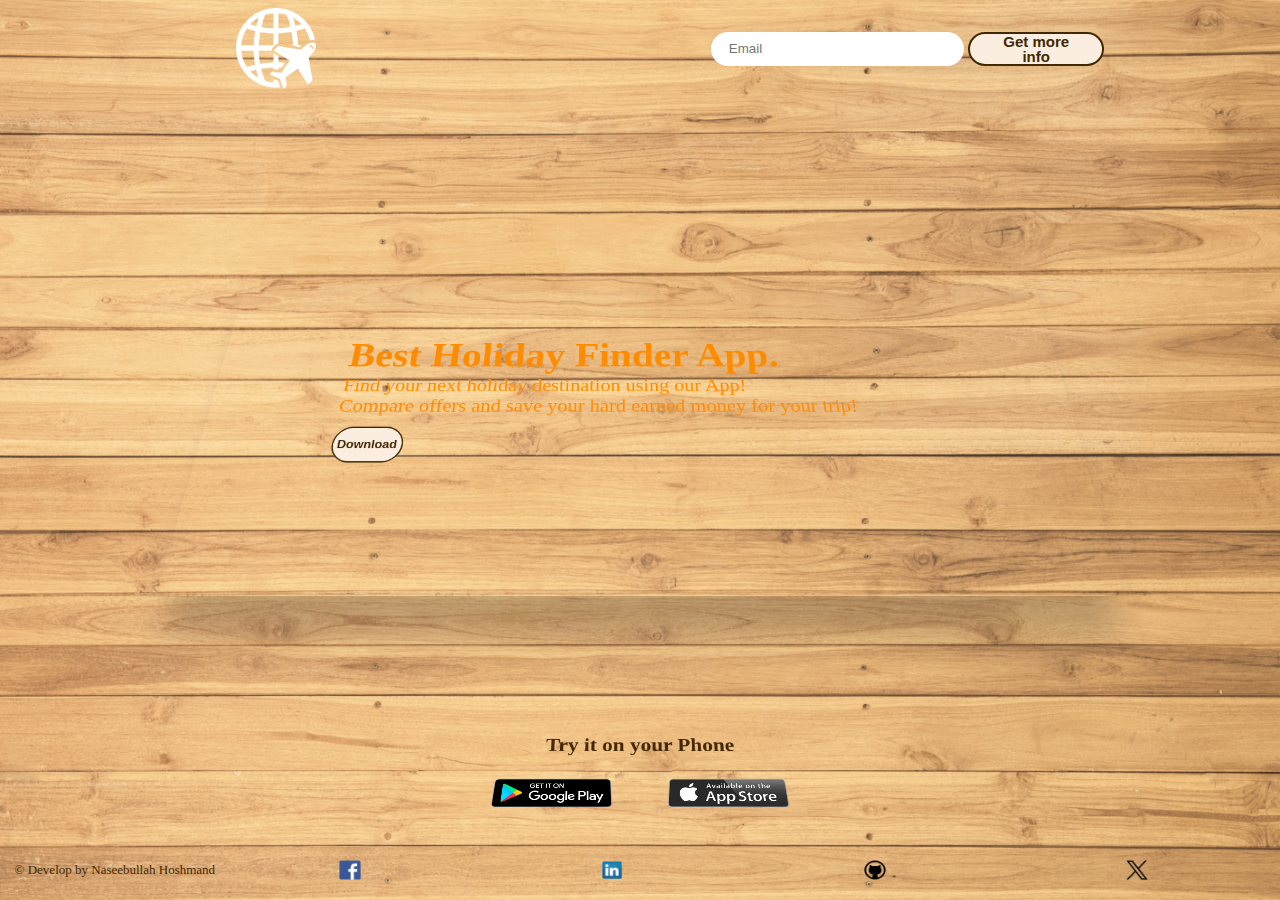
==== index.html @ 2e3c3b9f "Project is completed" ====
<!DOCTYPE html>
<html lang="en">
  <head>
    <meta charset="UTF-8" />
    <meta name="viewport" content="width=device-width, initial-scale=1.0" />
    <link rel="stylesheet" href="style.css" />
    <link rel="shortcut icon" href="./icons/favicon.png" type="image/x-icon" />
    <title>App Landing Page</title>
  </head>
  <body>
    <nav>
      <div class="logo">
        <img src="./images/plane.png" alt="logo" />
      </div>
      <form class="form" action="http://127.0.0.1:5500/">
        <input type="email" placeholder="Email" />
        <button type="submit" type="button">Get more info</button>
      </form>
    </nav>
    <section>
      <article>
        <h1>Best Holiday Finder App.</h1>
        <p>
          Find your next holiday destination using our App!<br />Compare offers
          and save your hard earned money for your trip!
        </p>
        <button type="button">Download</button>
      </article>
    </section>
    <section class="mobile">
      <h1>Try it on your Phone</h1>
      <div class="os">
        <div class="android">
          <a href="http://127.0.0.1:5500/">
            <img src="./images/googlePlayStore.png" alt="Play_Store" />
          </a>
        </div>
        <div class="ios">
          <a href="http://127.0.0.1:5500/">
            <img src="./images/appStore.png" alt="App_Store" />
          </a>
        </div>
      </div>
    </section>
    <footer>
      <div class="copyright">
        <p>&copy; Develop by Naseebullah Hoshmand</p>
      </div>
      <div class="icon">
        <a href="http://127.0.0.1:5500/"
          ><img src="./icons/facebook.png" alt="" />
        </a>
      </div>
      <div class="icon">
        <a href="http://127.0.0.1:5500/"
          ><img src="./icons/linkedIn.png" alt="" />
        </a>
      </div>
      <div class="icon">
        <a href="http://127.0.0.1:5500/"
          ><img src="./icons/github.png" alt="" />
        </a>
      </div>
      <div class="icon">
        <a href="http://127.0.0.1:5500/">
          <img src="./icons/logo-black.png" alt="" />
        </a>
      </div>
    </footer>
  </body>
</html>
---- style.css ----
body {
  background-image: url("./images/Background.jpg");
  background-position: center;
  background-size: cover;
  display: flex;
  flex-wrap: wrap;
  justify-content: space-evenly;
  flex-direction: column;
  font-family: "Times New Roman", Times, serif;
}

nav {
  display: flex;
  flex-wrap: wrap;
  justify-content: space-around;
  align-items: center;
  flex-direction: row;
}

nav .logo {
  display: flex;
  flex-wrap: wrap;
  justify-content: center;
  align-items: center;
}
nav .logo img {
  width: 40%;
}

nav .form {
  display: flex;
  /* flex-wrap: wrap; */
  justify-content: center;
  align-items: center;
  flex-direction: row;
}

.form input {
  border: none;
  outline: none;
  height: 34px;
  border-radius: 22px;
  width: 220px;
  padding: 0 18px;
}

.form button {
  margin-left: 1%;
  background-color: #fbeee0;
  border: 2px solid #422800;
  border-radius: 30px;
  color: #422800;
  cursor: pointer;
  display: inline-block;
  font-weight: 600;
  font-size: 15px;
  padding: 0 18px;
  line-height: 15px;
  text-align: center;
  text-decoration: none;
  user-select: none;
  -webkit-user-select: none;
  touch-action: manipulation;
}

.form button:hover {
  background-color: #fff;
}

.form button:active {
  box-shadow: #422800 2px 2px 0 0;
  transform: translate(2px, 2px);
}

section {
  margin-top: 1%;
  padding: 15%;
  background-image: url("./images/freenaturestock-1977.jpg");
  background-size: cover;
  background-repeat: no-repeat;
  background-position: center;
  color: rgb(255, 140, 0);
  transform: perspective(750px) translate3d(0px, 0px, -250px) rotateX(27deg)
    scale(0.9, 0.9);
  border-radius: 20px;
  box-shadow: 0 70px 40px -20px rgba(0, 0, 0, 0.2);
  transition: 0.4s ease-in-out transform;
}

section:hover {
  transform: translate3d(0px, 0px, -250px);
}

article {
  font-size: 30px;
}

article h1 {
  padding: 0;
  margin: 0;
}

article p {
  padding: 0;
  margin: 0;
}

article button {
  margin-top: 2%;
  background-color: #fbeee0;
  border: 2px solid #422800;
  border-radius: 30px;
  color: #422800;
  cursor: pointer;
  font-weight: 600;
  font-size: 18px;
  line-height: 50px;
  text-align: center;
  text-decoration: none;
  user-select: none;
  -webkit-user-select: none;
  touch-action: manipulation;
}

article button:hover {
  background-color: #fff;
}

article button:active {
  box-shadow: #422800 2px 2px 0 0;
  transform: translate(2px, 2px);
}

.mobile {
  margin: 0;
  padding: 0;
  background: none;
  border: none;
  box-shadow: none;
  color: #422800;
  display: flex;
  flex-wrap: wrap;
  justify-content: space-around;
  align-items: center;
  flex-direction: column;
}

.os {
  display: flex;
  flex-wrap: wrap;
  justify-content: space-around;
  align-items: center;
  flex-direction: row;
}

.android {
  transform: perspective(750px) translate3d(0px, 0px, -250px) rotateX(27deg)
    scale(0.9, 0.9);

  transition: 0.4s ease-in-out transform;

  &:hover {
    transform: translate3d(0px, 0px, -250px);
  }
}
.ios {
  transform: perspective(750px) translate3d(0px, 0px, -250px) rotateX(27deg)
    scale(0.9, 0.9);

  transition: 0.4s ease-in-out transform;

  &:hover {
    transform: translate3d(0px, 0px, -250px);
  }
}

footer {
  color: #422800;
  display: flex;
  justify-content: space-evenly;
  align-items: center;
  flex-direction: row;
}

footer .copyright {
  width: fit-content;
  display: flex;
  font-size: small;
}

footer .copyright p {
  display: flex;
}

footer .icon {
  display: flex;
  flex-direction: row;
  transform: perspective(750px) translate3d(0px, 0px, 0px) rotateX(27deg)
    scale(0.9, 0.9);

  transition: 0.4s ease-in-out transform;

  &:hover {
    transform: translate3d(0px, 0px, -250px);
  }
}

footer .icon a {
  display: flex;
  justify-content: center;
  align-items: center;
  transform: scale(0.9, 0.9);

  transition: 0.4s ease-in-out transform;

  &:hover {
    transform: translate3d(0px, 0px, -260px);
  }
}

footer .icon a img {
  width: 10%;
}

@media (max-width: 609px) {
  nav .form {
    margin-top: 1%;
  }
  footer {
    flex-direction: column-reverse;
  }
  .os {
    flex-direction: column;
  }
}
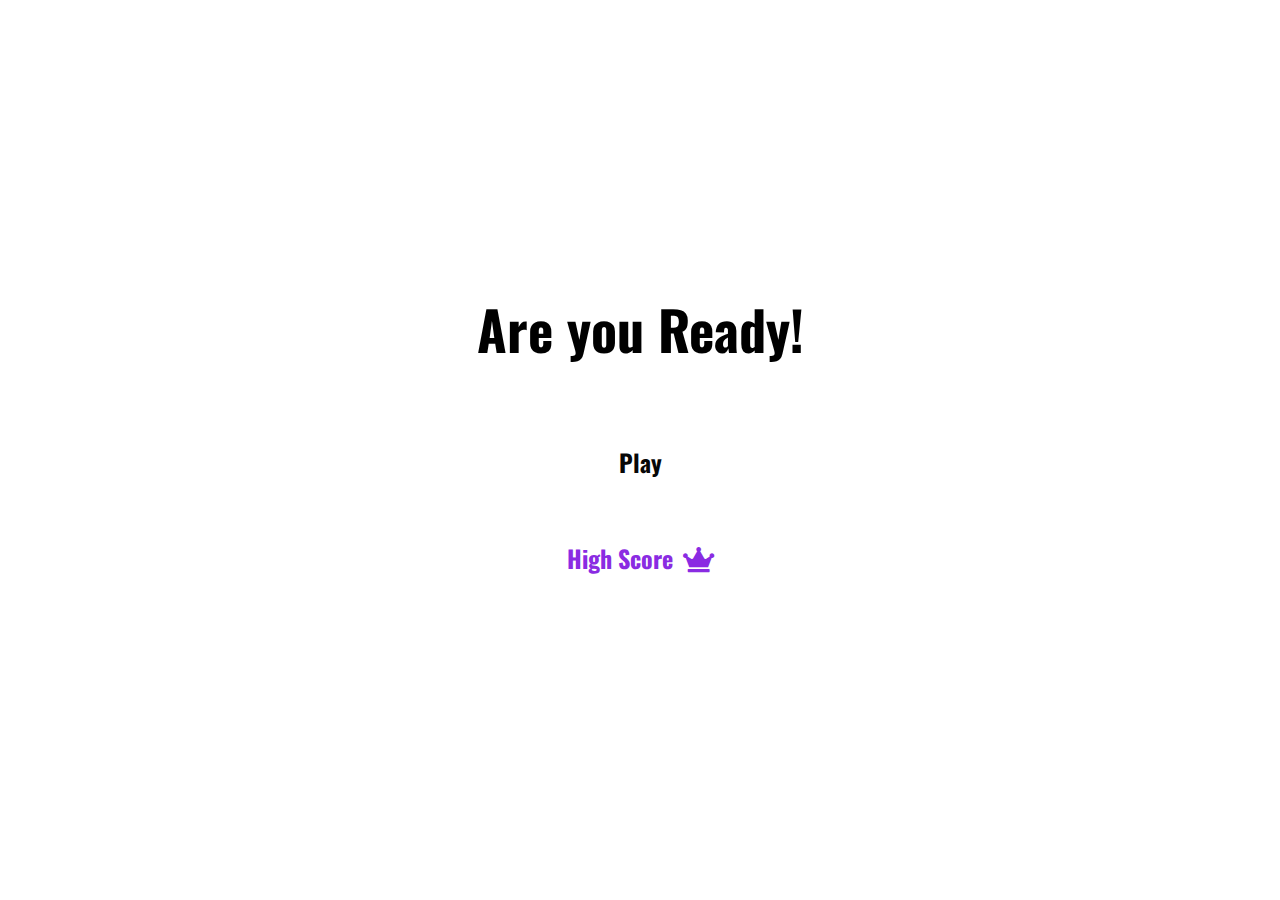
==== commit 932f1dfa: "Project is Completed" ====
--- a/index.html
+++ b/index.html
@@ -4,68 +4,26 @@
     <meta charset="UTF-8" />
     <meta name="viewport" content="width=device-width, initial-scale=1.0" />
     <link rel="stylesheet" href="style.css" />
-    <link rel="shortcut icon" href="./icons/favicon.png" type="image/x-icon" />
-    <title>App Landing Page</title>
+    <link
+      rel="stylesheet"
+      href="https://cdnjs.cloudflare.com/ajax/libs/font-awesome/5.15.4/css/all.min.css"
+    />
+    <link
+      rel="shortcut icon"
+      href="https://play-lh.googleusercontent.com/WkK8-_NYDo0f15qfGsZnn4iZ9G7Q-MMloycE5mdnClbUNnkQ50hZrkWi5xxubg5_F8E"
+      type="image/x-icon"
+    />
+    <title>Homepage</title>
   </head>
   <body>
-    <nav>
-      <div class="logo">
-        <img src="./images/plane.png" alt="logo" />
-      </div>
-      <form class="form" action="http://127.0.0.1:5500/">
-        <input type="email" placeholder="Email" />
-        <button type="submit" type="button">Get more info</button>
-      </form>
-    </nav>
-    <section>
-      <article>
-        <h1>Best Holiday Finder App.</h1>
-        <p>
-          Find your next holiday destination using our App!<br />Compare offers
-          and save your hard earned money for your trip!
-        </p>
-        <button type="button">Download</button>
-      </article>
-    </section>
-    <section class="mobile">
-      <h1>Try it on your Phone</h1>
-      <div class="os">
-        <div class="android">
-          <a href="http://127.0.0.1:5500/">
-            <img src="./images/googlePlayStore.png" alt="Play_Store" />
-          </a>
-        </div>
-        <div class="ios">
-          <a href="http://127.0.0.1:5500/">
-            <img src="./images/appStore.png" alt="App_Store" />
-          </a>
-        </div>
-      </div>
-    </section>
-    <footer>
-      <div class="copyright">
-        <p>&copy; Develop by Naseebullah Hoshmand</p>
-      </div>
-      <div class="icon">
-        <a href="http://127.0.0.1:5500/"
-          ><img src="./icons/facebook.png" alt="" />
+    <div class="container">
+      <div id="home" class="flex-column flex-center">
+        <h1>Are you Ready!</h1>
+        <a href="/game.html" class="btn">Play</a>
+        <a href="/scoreboard.html" class="btn" id="highscore-btn">
+          High Score<i class="fas fa-crown"></i>
         </a>
       </div>
-      <div class="icon">
-        <a href="http://127.0.0.1:5500/"
-          ><img src="./icons/linkedIn.png" alt="" />
-        </a>
-      </div>
-      <div class="icon">
-        <a href="http://127.0.0.1:5500/"
-          ><img src="./icons/github.png" alt="" />
-        </a>
-      </div>
-      <div class="icon">
-        <a href="http://127.0.0.1:5500/">
-          <img src="./icons/logo-black.png" alt="" />
-        </a>
-      </div>
-    </footer>
+    </div>
   </body>
 </html>
--- a/style.css
+++ b/style.css
@@ -1,235 +1,107 @@
+@import url("https://fonts.googleapis.com/css2?family=Oswald:wght@200&display=swap");
+
 body {
-  background-image: url("./images/Background.jpg");
-  background-position: center;
+  /* background-image: url("https://images.pexels.com/photos/3573556/pexels-photo-3573556.jpeg"); */
+  background-image: url("https://images.pexels.com/photos/733857/pexels-photo-733857.jpeg?auto=compress&cs=tinysrgb&w=1260&h=750&dpr=1");
   background-size: cover;
-  display: flex;
-  flex-wrap: wrap;
-  justify-content: space-evenly;
-  flex-direction: column;
-  font-family: "Times New Roman", Times, serif;
+  background-repeat: no-repeat;
+  height: 100vh;
 }
 
-nav {
-  display: flex;
-  flex-wrap: wrap;
-  justify-content: space-around;
-  align-items: center;
-  flex-direction: row;
+* {
+  box-sizing: border-box;
+  margin: 0;
+  padding: 0;
+  font-size: 62.5%;
+  font-family: "Oswald", sans-serif;
 }
 
-nav .logo {
+h1 {
+  font-size: 5.4rem;
+  color: #000;
+  margin-bottom: 5rem;
+}
+
+h2 {
+  font-size: 4.2rem;
+  margin-bottom: 4rem;
+}
+
+.container {
+  width: 100vw;
+  height: 100vh;
   display: flex;
-  flex-wrap: wrap;
+  justify-content: center;
+  align-items: center;
+  max-width: 80rem;
+  margin: 0 auto;
+}
+
+.flex-column {
+  display: flex;
+  flex-direction: column;
+}
+
+.flex-center {
   justify-content: center;
   align-items: center;
 }
-nav .logo img {
-  width: 40%;
+
+.justify-center {
+  justify-content: center;
 }
 
-nav .form {
-  display: flex;
-  /* flex-wrap: wrap; */
-  justify-content: center;
-  align-items: center;
-  flex-direction: row;
+.text-center {
+  text-align: center;
 }
 
-.form input {
-  border: none;
-  outline: none;
-  height: 34px;
-  border-radius: 22px;
-  width: 220px;
-  padding: 0 18px;
+.hidden {
+  display: none;
 }
 
-.form button {
-  margin-left: 1%;
-  background-color: #fbeee0;
-  border: 2px solid #422800;
-  border-radius: 30px;
-  color: #422800;
+.btn {
+  font-size: 2.4rem;
+  padding: 25px 30px;
+  width: 30rem;
+  text-align: center;
+  margin-bottom: 1rem;
+  text-decoration: none;
+  color: #070707;
+  font-weight: bold;
+  border: none;
+  border-radius: 5px;
+  overflow: hidden;
+  transition: 0.5s;
   cursor: pointer;
-  display: inline-block;
-  font-weight: 600;
-  font-size: 15px;
-  padding: 0 18px;
-  line-height: 15px;
-  text-align: center;
-  text-decoration: none;
-  user-select: none;
-  -webkit-user-select: none;
-  touch-action: manipulation;
 }
 
-.form button:hover {
-  background-color: #fff;
+.btn:hover {
+  background: #03e9f4;
+  color: #050801;
+  box-shadow: 0 0 5px #070707, 0 0 25px #070707, 0 0 50px #070707,
+    0 0 200px #070707;
+  -webkit-box-reflect: below 1px linear-gradient(transparent, #0005);
 }
 
-.form button:active {
-  box-shadow: #422800 2px 2px 0 0;
-  transform: translate(2px, 2px);
+.btn[disabled]:hover {
+  cursor: not-allowed;
+  box-shadow: none;
+  transform: none;
 }
 
-section {
-  margin-top: 1%;
-  padding: 15%;
-  background-image: url("./images/freenaturestock-1977.jpg");
-  background-size: cover;
-  background-repeat: no-repeat;
-  background-position: center;
-  color: rgb(255, 140, 0);
-  transform: perspective(750px) translate3d(0px, 0px, -250px) rotateX(27deg)
-    scale(0.9, 0.9);
-  border-radius: 20px;
-  box-shadow: 0 70px 40px -20px rgba(0, 0, 0, 0.2);
-  transition: 0.4s ease-in-out transform;
+#highscore-btn {
+  color: blueviolet;
 }
 
-section:hover {
-  transform: translate3d(0px, 0px, -250px);
+#highscore-btn:hover {
+  background: #03e9f4;
+  color: blueviolet;
+  box-shadow: 0 0 5px #070707, 0 0 25px #070707, 0 0 50px #070707,
+    0 0 200px #070707;
+  -webkit-box-reflect: below 1px linear-gradient(transparent, #0005);
 }
 
-article {
-  font-size: 30px;
+.fa-crown {
+  font-size: 2.5rem;
+  margin-left: 1rem;
 }
-
-article h1 {
-  padding: 0;
-  margin: 0;
-}
-
-article p {
-  padding: 0;
-  margin: 0;
-}
-
-article button {
-  margin-top: 2%;
-  background-color: #fbeee0;
-  border: 2px solid #422800;
-  border-radius: 30px;
-  color: #422800;
-  cursor: pointer;
-  font-weight: 600;
-  font-size: 18px;
-  line-height: 50px;
-  text-align: center;
-  text-decoration: none;
-  user-select: none;
-  -webkit-user-select: none;
-  touch-action: manipulation;
-}
-
-article button:hover {
-  background-color: #fff;
-}
-
-article button:active {
-  box-shadow: #422800 2px 2px 0 0;
-  transform: translate(2px, 2px);
-}
-
-.mobile {
-  margin: 0;
-  padding: 0;
-  background: none;
-  border: none;
-  box-shadow: none;
-  color: #422800;
-  display: flex;
-  flex-wrap: wrap;
-  justify-content: space-around;
-  align-items: center;
-  flex-direction: column;
-}
-
-.os {
-  display: flex;
-  flex-wrap: wrap;
-  justify-content: space-around;
-  align-items: center;
-  flex-direction: row;
-}
-
-.android {
-  transform: perspective(750px) translate3d(0px, 0px, -250px) rotateX(27deg)
-    scale(0.9, 0.9);
-
-  transition: 0.4s ease-in-out transform;
-
-  &:hover {
-    transform: translate3d(0px, 0px, -250px);
-  }
-}
-.ios {
-  transform: perspective(750px) translate3d(0px, 0px, -250px) rotateX(27deg)
-    scale(0.9, 0.9);
-
-  transition: 0.4s ease-in-out transform;
-
-  &:hover {
-    transform: translate3d(0px, 0px, -250px);
-  }
-}
-
-footer {
-  color: #422800;
-  display: flex;
-  justify-content: space-evenly;
-  align-items: center;
-  flex-direction: row;
-}
-
-footer .copyright {
-  width: fit-content;
-  display: flex;
-  font-size: small;
-}
-
-footer .copyright p {
-  display: flex;
-}
-
-footer .icon {
-  display: flex;
-  flex-direction: row;
-  transform: perspective(750px) translate3d(0px, 0px, 0px) rotateX(27deg)
-    scale(0.9, 0.9);
-
-  transition: 0.4s ease-in-out transform;
-
-  &:hover {
-    transform: translate3d(0px, 0px, -250px);
-  }
-}
-
-footer .icon a {
-  display: flex;
-  justify-content: center;
-  align-items: center;
-  transform: scale(0.9, 0.9);
-
-  transition: 0.4s ease-in-out transform;
-
-  &:hover {
-    transform: translate3d(0px, 0px, -260px);
-  }
-}
-
-footer .icon a img {
-  width: 10%;
-}
-
-@media (max-width: 609px) {
-  nav .form {
-    margin-top: 1%;
-  }
-  footer {
-    flex-direction: column-reverse;
-  }
-  .os {
-    flex-direction: column;
-  }
-}
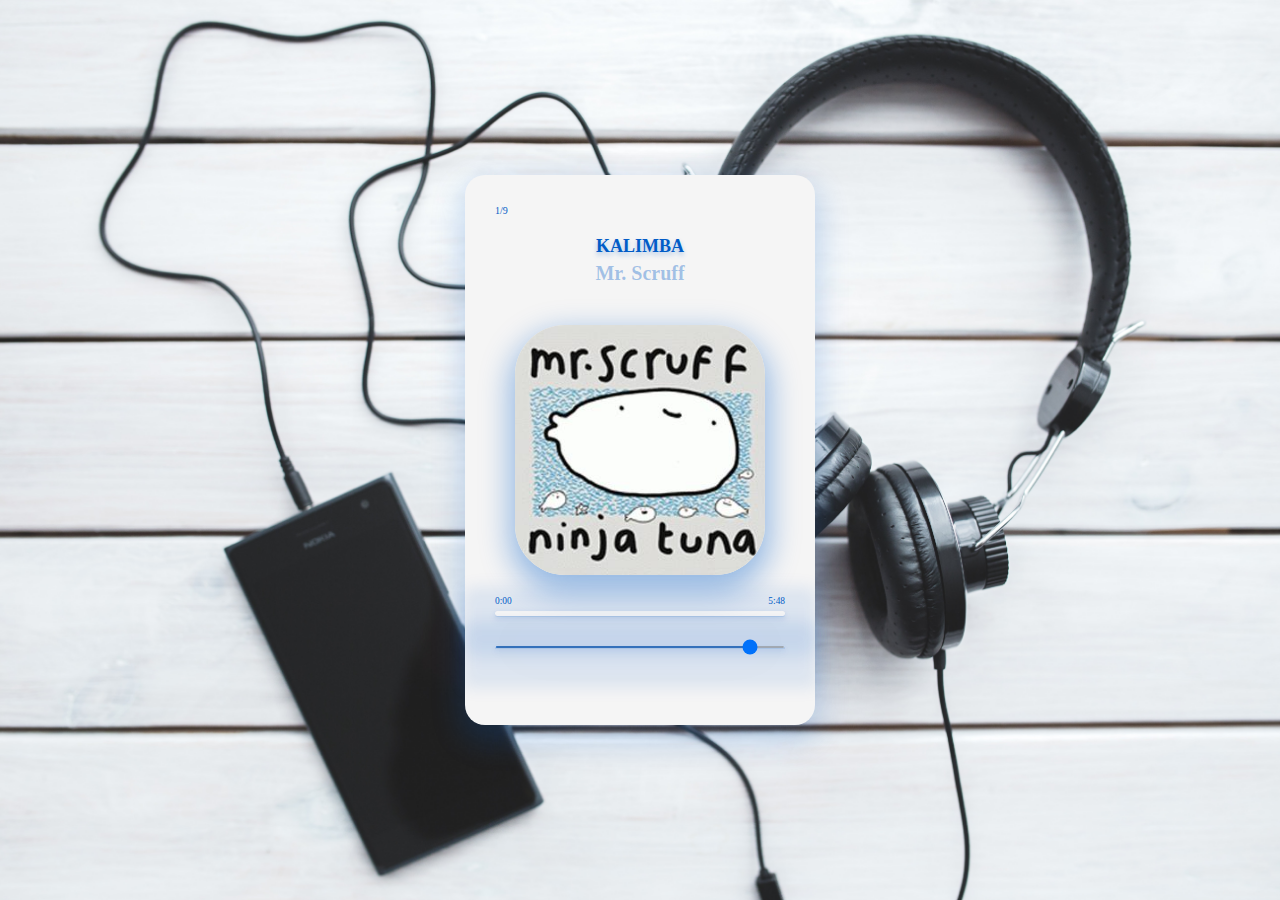
==== commit 377d83c8: "Project is Completed" ====
--- a/index.html
+++ b/index.html
@@ -6,24 +6,56 @@
     <link rel="stylesheet" href="style.css" />
     <link
       rel="stylesheet"
-      href="https://cdnjs.cloudflare.com/ajax/libs/font-awesome/5.15.4/css/all.min.css"
+      href="https://cdnjs.cloudflare.com/ajax/libs/font-awesome/6.4.2/css/all.min.css"
+      integrity="sha512-z3gLpd7yknf1YoNbCzqRKc4qyor8gaKU1qmn+CShxbuBusANI9QpRohGBreCFkKxLhei6S9CQXFEbbKuqLg0DA=="
+      crossorigin="anonymous"
+      referrerpolicy="no-referrer"
     />
     <link
       rel="shortcut icon"
-      href="https://play-lh.googleusercontent.com/WkK8-_NYDo0f15qfGsZnn4iZ9G7Q-MMloycE5mdnClbUNnkQ50hZrkWi5xxubg5_F8E"
+      href="https://icons.iconarchive.com/icons/alecive/flatwoken/512/Apps-Player-Audio-B-icon.png"
       type="image/x-icon"
     />
-    <title>Homepage</title>
+    <title>Music Player</title>
   </head>
   <body>
-    <div class="container">
-      <div id="home" class="flex-column flex-center">
-        <h1>Are you Ready!</h1>
-        <a href="/game.html" class="btn">Play</a>
-        <a href="/scoreboard.html" class="btn" id="highscore-btn">
-          High Score<i class="fas fa-crown"></i>
-        </a>
-      </div>
-    </div>
+    <main>
+      <section>
+        <div id="header">
+          <div id="selected_song_id">0/0</div>
+          <i id="musics" class="fa-solid fa-ellipsis"></i>
+        </div>
+        <h2 id="title">Kalimba</h2>
+        <h3 id="artist">Mr. Scruff</h3>
+        <img id="image" src="./Images/Kalimba.jpg" alt="thumbnail" />
+        <audio src="./media/kalimba.mp3"></audio>
+        <article id="progress_container">
+          <div id="progress_duration_meter">
+            <div id="current_time">0:00</div>
+            <div id="duration">5:48</div>
+          </div>
+          <div id="progress_div">
+            <div id="progress"></div>
+          </div>
+        </article>
+        <article>
+          <i
+            class="fa-solid fa-backward-step"
+            id="previous"
+            title="Previous"
+          ></i>
+          <i class="fa-solid fa-play" id="play" title="Play"></i>
+          <i class="fa-solid fa-forward-step" id="next" title="Next"></i>
+        </article>
+        <aside>
+          <input type="range" id="volume" min="0" max="100" value="90" />
+        </aside>
+      </section>
+      <section id="music_list">
+        <i id="close" class="fa-solid fa-xmark"></i>
+        <ul></ul>
+      </section>
+    </main>
+    <script type="module" src="./script.js"></script>
   </body>
 </html>
--- a/style.css
+++ b/style.css
@@ -1,107 +1,191 @@
-@import url("https://fonts.googleapis.com/css2?family=Oswald:wght@200&display=swap");
+* {
+  margin: 0;
+  padding: 0;
+  box-sizing: border-box;
+  color: rgba(1, 92, 199);
+  font-size: 62.5%;
+}
 
 body {
-  /* background-image: url("https://images.pexels.com/photos/3573556/pexels-photo-3573556.jpeg"); */
-  background-image: url("https://images.pexels.com/photos/733857/pexels-photo-733857.jpeg?auto=compress&cs=tinysrgb&w=1260&h=750&dpr=1");
+  background-image: url("./Images/Background/pexels-kaboompics-com-6320.jpg");
+  background-repeat: no-repeat;
+  background-position: center;
   background-size: cover;
-  background-repeat: no-repeat;
-  height: 100vh;
 }
 
-* {
-  box-sizing: border-box;
-  margin: 0;
-  padding: 0;
-  font-size: 62.5%;
-  font-family: "Oswald", sans-serif;
-}
-
-h1 {
-  font-size: 5.4rem;
-  color: #000;
-  margin-bottom: 5rem;
-}
-
-h2 {
-  font-size: 4.2rem;
-  margin-bottom: 4rem;
-}
-
-.container {
+main {
   width: 100vw;
   height: 100vh;
   display: flex;
+  align-items: center;
   justify-content: center;
-  align-items: center;
-  max-width: 80rem;
-  margin: 0 auto;
 }
 
-.flex-column {
+#selected_song_id {
+  font-size: 1rem;
+}
+
+#header {
+  display: flex;
+  justify-content: space-between;
+}
+
+#header .fa-solid {
+  cursor: pointer;
+  font-size: 1rem;
+  filter: drop-shadow(0 1.2rem 3rem 0.5rem rgba(1, 92, 199, 0.4));
+}
+
+#header .fa-solid:hover {
+  color: rgb(1, 92, 199);
+}
+
+section {
+  background-color: whitesmoke;
+  width: 35rem;
+  height: 55rem;
+  border-radius: 2rem;
+  text-align: center;
+  padding: 3rem;
+  box-shadow: 0 1.2rem 3rem 0.5rem rgba(1, 92, 199, 0.2);
+}
+
+section #title {
+  text-transform: uppercase;
+  margin: 2rem 0 0.5rem 0;
+  font-size: 1.8rem;
+  text-shadow: 0 0.3rem 0.5rem rgba(1, 92, 199, 0.3);
+}
+
+section #artist {
+  text-transform: capitalize;
+  font-size: 2rem;
+  margin-bottom: 4rem;
+  color: rgba(1, 92, 199, 0.349);
+}
+
+section #image {
+  width: 25rem;
+  height: 25rem;
+  margin: auto;
+  box-shadow: 0 1.2rem 3rem 0.5rem rgba(1, 92, 199, 0.4);
+  border-radius: 20%;
+}
+
+#music_list {
+  display: none;
+}
+
+#music_list .fa-solid {
+  cursor: pointer;
+  font-size: 1rem;
+  filter: drop-shadow(0 1.2rem 3rem 0.5rem rgba(1, 92, 199, 0.4));
+}
+
+#music_list .fa-solid:hover {
+  color: rgb(1, 92, 199);
+}
+
+article {
+  width: 20rem;
+  display: flex;
+  flex-direction: row;
+  align-items: center;
+  justify-content: space-between;
+  margin: auto;
+  margin-top: 1rem;
+}
+
+article .fa-solid {
+  cursor: pointer;
+  font-size: 2rem;
+  filter: drop-shadow(0 1.2rem 3rem 0.5rem rgba(1, 92, 199, 0.4));
+}
+
+article #play {
+  font-size: 3rem;
+}
+
+article .fa-solid:hover {
+  color: rgb(1, 92, 199);
+}
+
+#progress_container {
+  margin: 0;
+  align-items: stretch;
+  justify-content: flex-start;
+  width: 100%;
+  height: auto;
+  padding: 1rem 0;
+  margin-top: 1rem;
   display: flex;
   flex-direction: column;
 }
 
-.flex-center {
-  justify-content: center;
-  align-items: center;
+#progress_duration_meter {
+  width: 100%;
+  display: flex;
+  justify-content: space-between;
+  font-size: 1.5rem;
 }
 
-.justify-center {
-  justify-content: center;
+#progress_div {
+  width: 100%;
+  height: 0.5rem;
+  box-shadow: 0 1px rgba(1, 92, 199, 0.1), 0 2px 4px rgba(1, 92, 199, 0.1),
+    0 4px 8px rgba(1, 92, 199, 0.1), 0 8px 16px 32px rgba(1, 92, 199, 0.1),
+    0 32px 64px rgba(1, 92, 199, 0.1);
+  border-radius: 4rem;
+  position: relative;
+  margin-top: 0.5rem;
+  transition: all 1s linear;
+  -moz-transition: all 1s linear;
+  -o-transition: all 1s linear;
+  -webkit-transition: all 1s linear;
+  cursor: pointer;
+  appearance: none;
 }
 
-.text-center {
-  text-align: center;
+#progress {
+  position: absolute;
+  top: 0;
+  left: 0;
+  width: 0%;
+  height: 100%;
+  background-color: rgba(1, 92, 199, 0.4);
+  border-radius: 4rem;
+  cursor: pointer;
+  appearance: none;
 }
 
-.hidden {
-  display: none;
-}
-
-.btn {
-  font-size: 2.4rem;
-  padding: 25px 30px;
-  width: 30rem;
-  text-align: center;
-  margin-bottom: 1rem;
-  text-decoration: none;
-  color: #070707;
-  font-weight: bold;
-  border: none;
-  border-radius: 5px;
-  overflow: hidden;
-  transition: 0.5s;
+#volume {
+  width: 100%;
+  height: 0.2rem;
+  border-radius: 2%;
+  margin-top: 1rem;
+  transition: all 1s linear;
+  -moz-transition: all 1s linear;
+  -o-transition: all 1s linear;
+  -webkit-transition: all 1s linear;
+  box-shadow: 0 1px rgba(1, 92, 199, 0.1), 0 2px 4px rgba(1, 92, 199, 0.1),
+    0 4px 8px rgba(1, 92, 199, 0.1), 0 8px 16px 32px rgba(1, 92, 199, 0.1),
+    0 32px 64px rgba(1, 92, 199, 0.1);
   cursor: pointer;
 }
 
-.btn:hover {
-  background: #03e9f4;
-  color: #050801;
-  box-shadow: 0 0 5px #070707, 0 0 25px #070707, 0 0 50px #070707,
-    0 0 200px #070707;
-  -webkit-box-reflect: below 1px linear-gradient(transparent, #0005);
+ul {
+  font-size: 3rem;
+  margin: 1rem 0;
+  max-height: 50rem;
+  overflow: auto;
 }
 
-.btn[disabled]:hover {
-  cursor: not-allowed;
-  box-shadow: none;
-  transform: none;
+ul::-webkit-scrollbar {
+  width: 0;
 }
 
-#highscore-btn {
-  color: blueviolet;
+ul li {
+  padding: 1rem;
+  margin: 1rem;
+  cursor: pointer;
 }
-
-#highscore-btn:hover {
-  background: #03e9f4;
-  color: blueviolet;
-  box-shadow: 0 0 5px #070707, 0 0 25px #070707, 0 0 50px #070707,
-    0 0 200px #070707;
-  -webkit-box-reflect: below 1px linear-gradient(transparent, #0005);
-}
-
-.fa-crown {
-  font-size: 2.5rem;
-  margin-left: 1rem;
-}
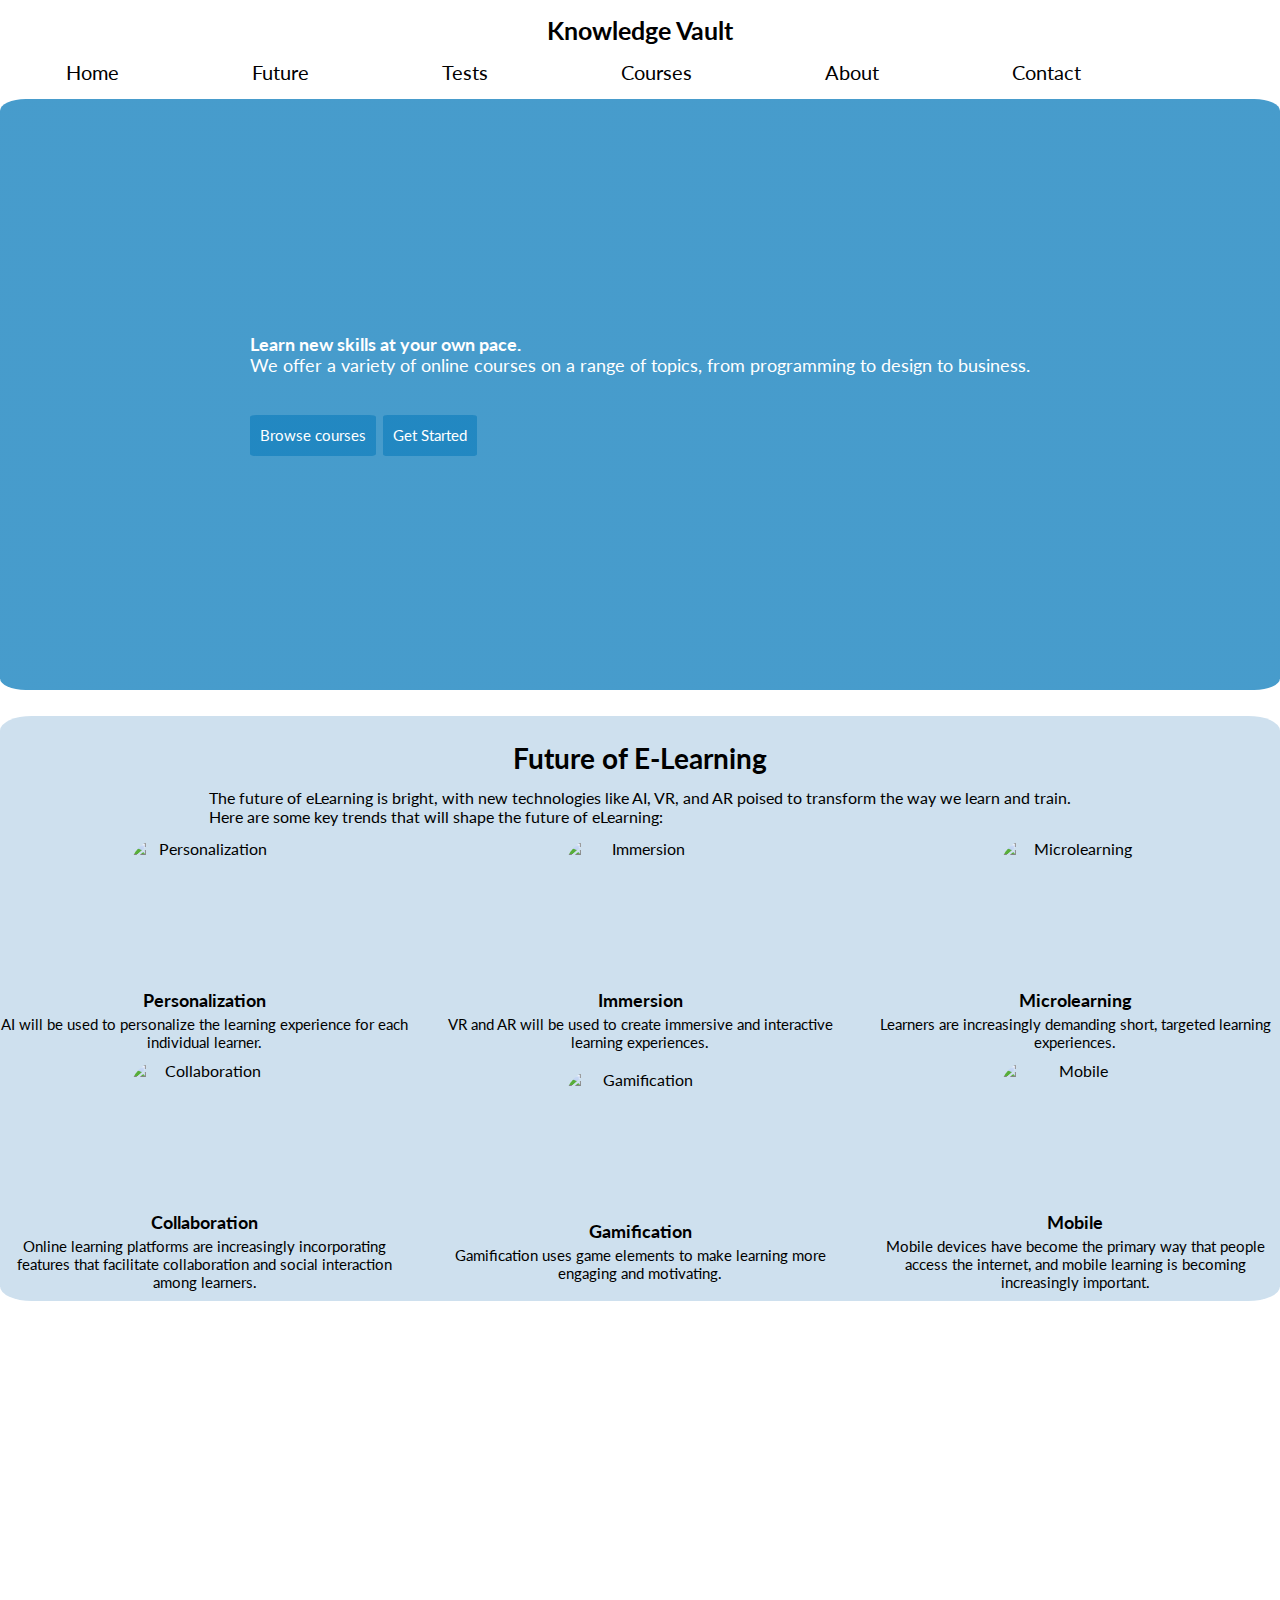
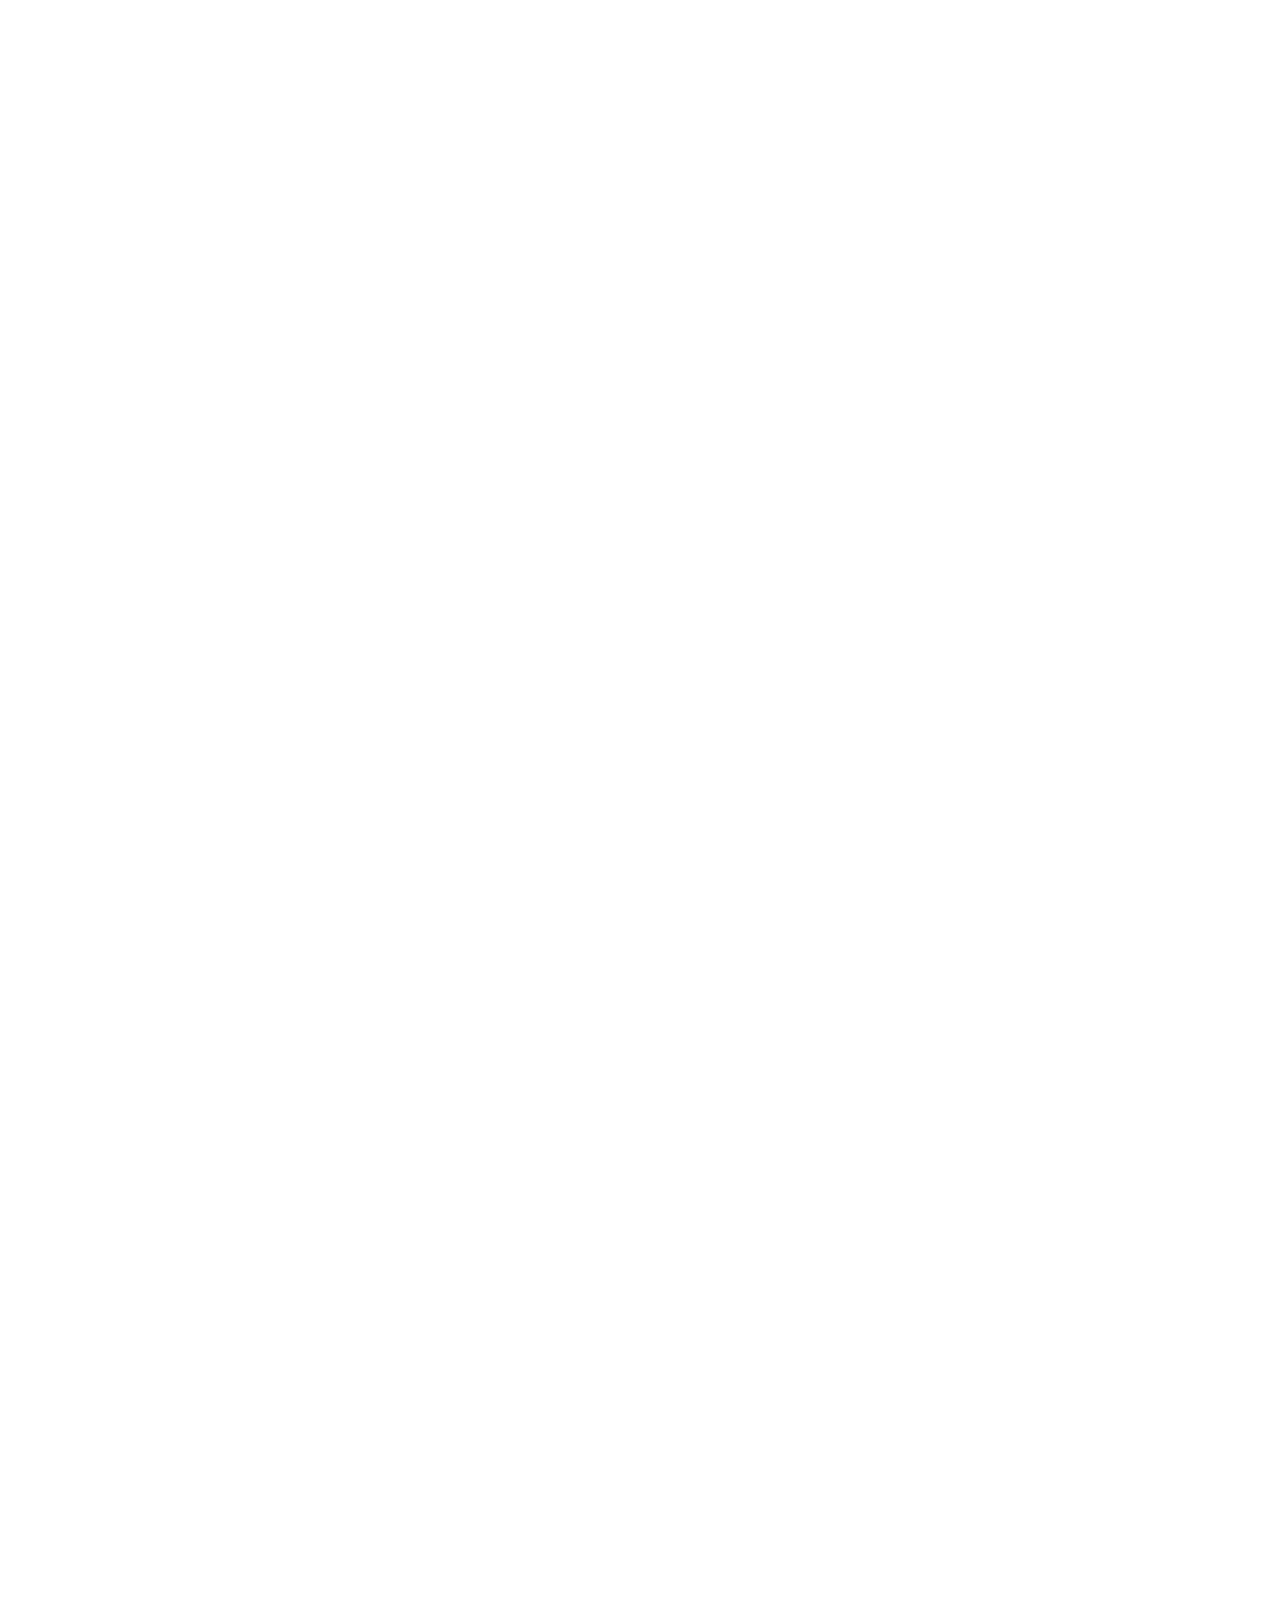
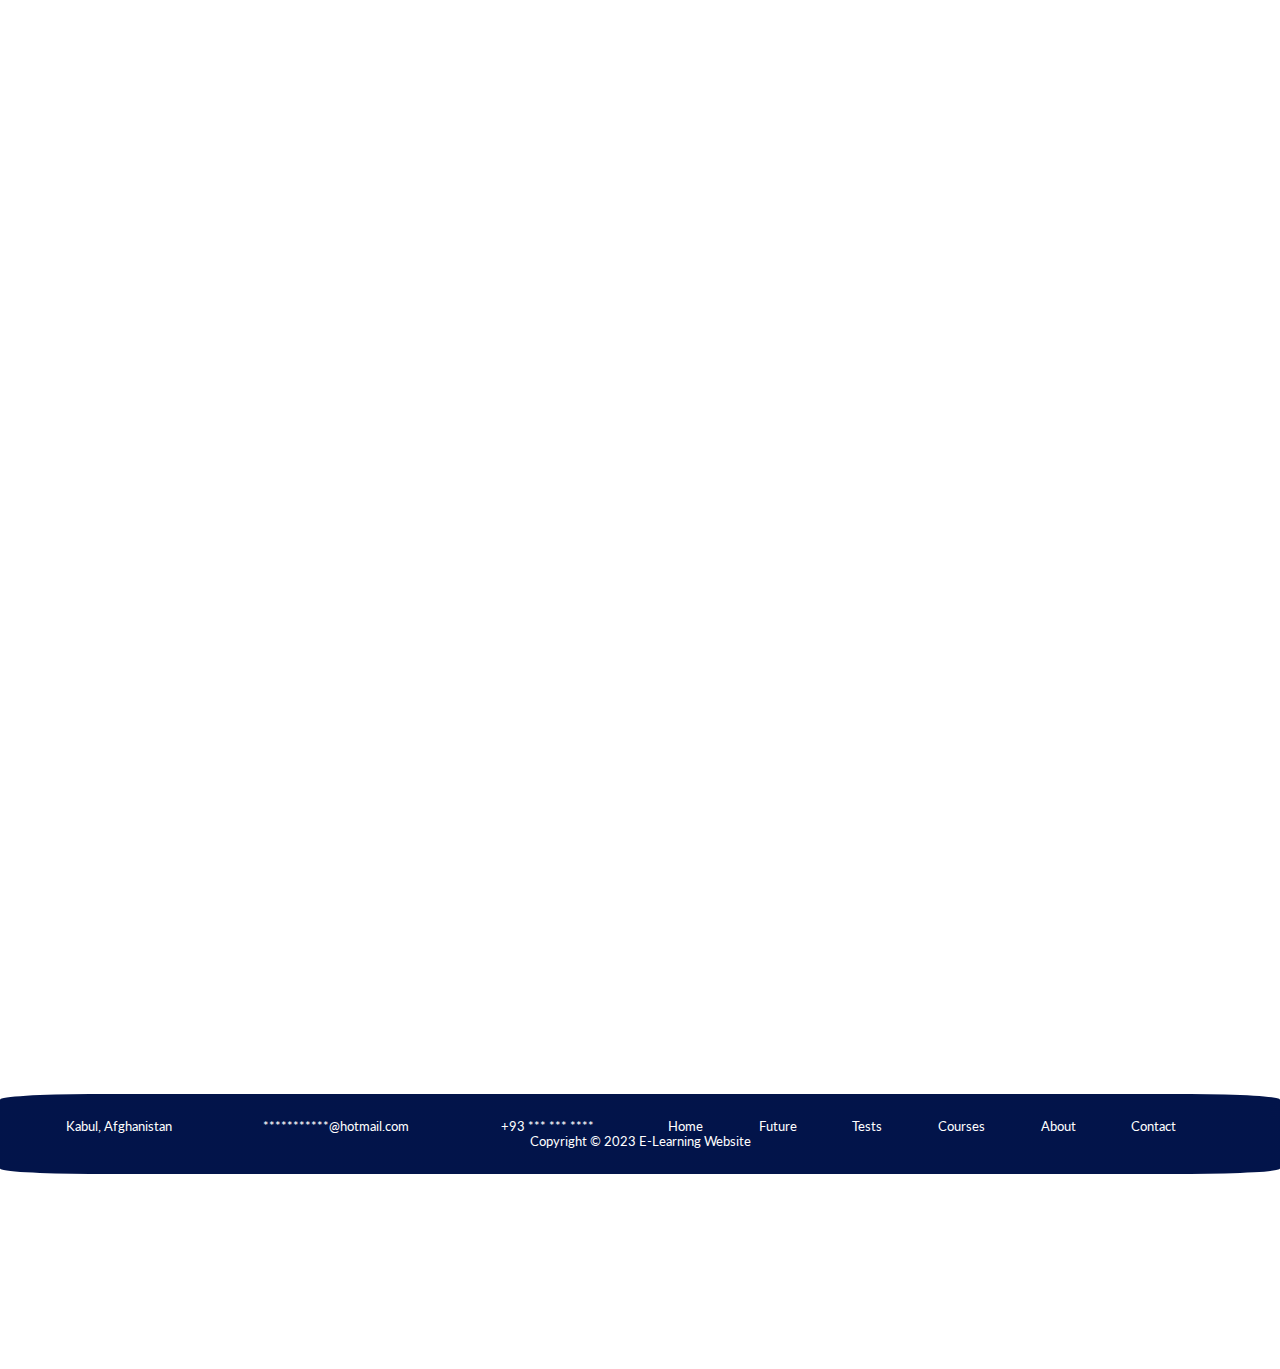
==== commit cc053bd3: "initial commit" ====
--- a/index.html
+++ b/index.html
@@ -13,49 +13,155 @@
     />
     <link
       rel="shortcut icon"
-      href="https://icons.iconarchive.com/icons/alecive/flatwoken/512/Apps-Player-Audio-B-icon.png"
+      href="https://image.similarpng.com/very-thumbnail/2021/08/3d-Dictionaries-on-Laptop-keyboard.png"
       type="image/x-icon"
     />
-    <title>Music Player</title>
+    <title>E-Learning Website</title>
   </head>
   <body>
+    <header>
+      <a href="./index.html">
+        <h1>Knowledge Vault</h1>
+      </a>
+      <nav id="nav">
+        <!-- navbar data goes there -->
+      </nav>
+    </header>
+
     <main>
-      <section>
-        <div id="header">
-          <div id="selected_song_id">0/0</div>
-          <i id="musics" class="fa-solid fa-ellipsis"></i>
+      <section id="hero">
+        <div id="info">
+          <h2>Learn new skills at your own pace.</h2>
+          <p>
+            We offer a variety of online courses on a range of topics, from
+            programming to design to business.
+          </p>
+          <input id="browse_course" type="button" value="Browse courses" />
+          <input id="get_started" type="button" value="Get Started" />
         </div>
-        <h2 id="title">Kalimba</h2>
-        <h3 id="artist">Mr. Scruff</h3>
-        <img id="image" src="./Images/Kalimba.jpg" alt="thumbnail" />
-        <audio src="./media/kalimba.mp3"></audio>
-        <article id="progress_container">
-          <div id="progress_duration_meter">
-            <div id="current_time">0:00</div>
-            <div id="duration">5:48</div>
-          </div>
-          <div id="progress_div">
-            <div id="progress"></div>
-          </div>
-        </article>
-        <article>
-          <i
-            class="fa-solid fa-backward-step"
-            id="previous"
-            title="Previous"
-          ></i>
-          <i class="fa-solid fa-play" id="play" title="Play"></i>
-          <i class="fa-solid fa-forward-step" id="next" title="Next"></i>
-        </article>
-        <aside>
-          <input type="range" id="volume" min="0" max="100" value="90" />
-        </aside>
       </section>
-      <section id="music_list">
-        <i id="close" class="fa-solid fa-xmark"></i>
-        <ul></ul>
+
+      <section id="future">
+        <h2>Future of E-Learning</h2>
+        <p>
+          The future of eLearning is bright, with new technologies like AI, VR,
+          and AR poised to transform the way we learn and train.<br />
+          Here are some key trends that will shape the future of eLearning:
+        </p>
+        <ul id="future-e-learning">
+          <!-- future e-learning trends goes there -->
+        </ul>
+      </section>
+
+      <section class="reveal" id="tests">
+        <h2 class="reveal">Tests</h2>
+        <ul class="reveal" id="course-tests">
+          <!-- tests goes there -->
+        </ul>
+      </section>
+
+      <section class="reveal" id="featured-courses">
+        <h2 class="reveal">Featured courses</h2>
+        <ul class="reveal" id="featured-courses-list">
+          <!-- featured courses goes there -->
+        </ul>
+      </section>
+
+      <section class="reveal" id="courses">
+        <h2 class="reveal">Our courses</h2>
+        <ul class="reveal" id="courses-list">
+          <!-- regular courses goes there -->
+        </ul>
+      </section>
+
+      <section class="reveal" id="about">
+        <img
+          class="reveal"
+          src="https://img.freepik.com/free-photo/learning-education-ideas-insight-intelligence-study-concept_53876-120116.jpg?w=740&t=st=1696164943~exp=1696165543~hmac=c6ae397480bc0ad45b20e185fb599dd3534f1008358a2676bf012223fd769a3a"
+          alt=""
+        />
+        <div class="reveal">
+          <h2 class="reveal">About us</h2>
+          <p class="reveal">
+            Knowledge Vault is an eLearning website that provides high-quality
+            online courses and programs. We are passionate about helping
+            students of all ages and backgrounds learn new skills and advance
+            their careers.
+          </p>
+          <p class="reveal">
+            Our courses are taught by experienced and qualified instructors who
+            use a variety of teaching methods to ensure that our students learn
+            the skills they need to succeed. We also offer a variety of support
+            services to help our students succeed.
+          </p>
+          <p class="reveal">
+            We are committed to providing our students with the best possible
+            eLearning experience. We are constantly innovating and updating our
+            courses to ensure that they are relevant and engaging.
+          </p>
+          <p class="reveal">
+            If you are looking for a high-quality eLearning experience, we
+            encourage you to explore our courses and programs. We are confident
+            that we can help you achieve your learning goals.
+          </p>
+          <p class="reveal">
+            This version of the About Us section is shorter and simpler, but it
+            still conveys the most important information about your company and
+            its mission. It also uses a more personal tone to connect with your
+            audience.
+          </p>
+        </div>
+      </section>
+
+      <section class="reveal" id="contact">
+        <div class="reveal" id="photo">
+          <img
+            class="reveal"
+            src="https://img.freepik.com/free-photo/office-desktop-with-laptop-business-man_23-2148174087.jpg?w=740&t=st=1696165058~exp=1696165658~hmac=ca2fab296638b0b9c15b754ff9eafc6718a654cee5c59df06667acf21070352c"
+            alt=""
+          />
+        </div>
+        <div class="reveal" id="info">
+          <h2 class="reveal">Contact us</h2>
+          <form action="/contact" method="post">
+            <div class="form-control">
+              <input type="text" name="name" placeholder="Your name" />
+            </div>
+            <div class="form-control">
+              <input type="email" name="email" placeholder="Your email" />
+            </div>
+            <div class="form-control">
+              <textarea name="message" placeholder="Your message"></textarea>
+            </div>
+            <div class="form-control">
+              <input type="submit" value="Send" />
+            </div>
+          </form>
+        </div>
       </section>
     </main>
-    <script type="module" src="./script.js"></script>
+
+    <footer>
+      <div id="sublinks">
+        <div id="contact-info">
+          <div id="location">Kabul, Afghanistan</div>
+          <div id="email">***********@hotmail.com</div>
+          <div id="phone-number">+93 *** *** ****</div>
+        </div>
+        <div id="menu">
+          <!-- footer menu goes there -->
+        </div>
+      </div>
+      <p>Copyright &copy; 2023 E-Learning Website</p>
+    </footer>
+
+    <script type="module" src="script.js"></script>
+    <script>
+      const login = document.querySelector("#get_started");
+      login.addEventListener("click", (e) => {
+        e.preventDefault();
+        window.location.assign("/login.html");
+      });
+    </script>
   </body>
 </html>
--- a/style.css
+++ b/style.css
@@ -1,191 +1,363 @@
+@import url("https://fonts.googleapis.com/css2?family=Lato:wght@300&family=Nova+Mono&display=swap");
 * {
+  padding: 0;
   margin: 0;
-  padding: 0;
+  font-family: "Lato", sans-serif;
+  font-size: 62.5%;
+}
+a {
+  color: black;
+  text-decoration: none;
+}
+
+body {
+  display: flex;
+  flex-direction: column;
+  justify-content: space-between;
+}
+
+header {
+  display: flex;
+  flex-direction: column;
+  align-items: center;
+  justify-content: space-evenly;
+  height: 11vh;
+}
+
+header a h1 {
+  font-size: 2.5rem;
+}
+
+header nav {
+  width: 100%;
+  display: flex;
+  align-items: center;
+  justify-content: space-around;
+}
+
+header nav a {
+  color: black;
+  text-decoration: none;
+  font-size: 2rem;
+}
+
+header nav a:hover {
+  border-top: 1px solid rgb(26, 133, 193);
+  border-bottom: 1px solid rgb(26, 133, 193);
+}
+
+.fa-solid {
+  font-size: 2rem;
+  cursor: pointer;
+}
+
+#hero {
+  height: 60vh;
+  display: flex;
+  justify-content: center;
+  align-items: center;
+  background: linear-gradient(rgba(25, 131, 191, 0.8), rgba(25, 131, 191, 0.8)),
+    url("https://builtin.com/sites/www.builtin.com/files/thumbnail-online-learning-platforms.jpg");
+  background-position: center;
+  background-repeat: no-repeat;
+  background-size: cover;
+  padding: 2%;
+  border-radius: 2%;
+  color: #fff;
+  font-size: 4.5rem;
+}
+
+#hero input[type="button"] {
+  background: linear-gradient(rgba(25, 131, 191, 0.8), rgba(25, 131, 191, 0.8));
+  border: 0;
+  border-radius: 5%;
+  cursor: pointer;
+  color: #fff;
+  line-height: 1.4;
+  padding: 1rem;
+  margin-top: 5%;
+  font-size: 1.5rem;
+}
+
+#courses,
+#featured-courses,
+#future,
+#tests {
+  display: flex;
+  flex-direction: column;
+  justify-content: center;
+  align-items: center;
+  background: rgba(11, 99, 170, 0.2);
+  margin-top: 2%;
+  border-radius: 2.5%;
+  font-size: 2.6rem;
   box-sizing: border-box;
-  color: rgba(1, 92, 199);
-  font-size: 62.5%;
-}
-
-body {
-  background-image: url("./Images/Background/pexels-kaboompics-com-6320.jpg");
+}
+
+.reveal {
+  position: relative;
+  transform: translateY(150px);
+  opacity: 0;
+  transition: 0.5s all ease;
+}
+
+.reveal.active {
+  transform: translateY(0);
+  opacity: 1;
+}
+
+#courses h2,
+#featured-courses h2,
+#future h2,
+#tests h2 {
+  font-size: 2.8rem;
+  margin-top: 2%;
+}
+
+#future p {
+  margin-top: 1%;
+}
+
+#courses ul,
+#featured-courses ul,
+#future ul,
+#tests ul {
+  list-style: none;
+  display: grid;
+  grid-template-columns: auto auto auto;
+  align-items: center;
+  margin-top: 1%;
+  font-size: 2.6rem;
+  column-gap: 2%;
+}
+
+#courses ul li,
+#featured-courses ul li,
+#future ul li,
+#tests ul li {
+  display: flex;
+  flex-direction: column;
+  align-items: center;
+  justify-content: space-evenly;
+  text-align: center;
+  font-size: 2.6rem;
+  padding-bottom: 1rem;
+}
+
+#courses ul li input[type="button"],
+#featured-courses ul li input[type="button"],
+#tests ul li input[type="button"] {
+  background: linear-gradient(rgba(25, 131, 191, 0.8), rgba(25, 131, 191, 0.8));
+  border: 0;
+  border-radius: 15%;
+  cursor: pointer;
+  color: #fff;
+  line-height: 1.4;
+  padding: 0.5rem;
+  margin-top: 2.5%;
+  width: 25%;
+  font-size: 1.5rem;
+  align-self: center;
+}
+
+.course-info {
+  display: flex;
+  flex-direction: column;
+  font-size: 1.5rem;
+  justify-content: center;
+}
+
+.course-info p {
+  font-size: 1.5rem;
+}
+.course-info h3 {
+  font-size: 1.8rem;
+}
+#courses ul li img,
+#featured-courses ul li img,
+#future ul li img,
+#tests ul li img {
+  width: 15rem;
+  height: 15rem;
+  border-radius: 20%;
+}
+
+#about {
+  box-sizing: border-box;
+
+  display: flex;
+  flex-direction: row;
+  align-items: center;
+  justify-content: center;
+  background: linear-gradient(rgba(0, 0, 50, 0.8), rgba(0, 0, 50, 0.8)),
+    url("https://img.freepik.com/free-photo/group-people-working-website-template_53876-25068.jpg?w=900&t=st=1696093719~exp=1696094319~hmac=07485816524597289badbe69f0cf720a40b4d7e6f5831fd63f32dbe221af12dc");
+  background-position: center;
   background-repeat: no-repeat;
+  background-size: cover;
+  color: #fff;
+  padding: 5%;
+  border-radius: 20%;
+  font-size: 3rem;
+  margin-top: 2%;
+}
+
+#about img {
+  width: 50%;
+  margin-right: 5%;
+  border-radius: 20%;
+}
+
+#contact {
+  color: #fff;
+  display: flex;
+  flex-direction: row-reverse;
+  align-items: center;
+  margin-top: 2%;
+  background: linear-gradient(rgba(0, 0, 50, 0.8), rgba(0, 0, 50, 0.8)),
+    url("https://img.freepik.com/free-photo/outgoing-call-calling-communication-concept_53876-125180.jpg?w=900&t=st=1696094185~exp=1696094785~hmac=1523828763e29a97445f1d5a4fc05947e4a87632cafd49697e18cc6cc8863118");
   background-position: center;
+  background-repeat: no-repeat;
   background-size: cover;
-}
-
-main {
-  width: 100vw;
-  height: 100vh;
-  display: flex;
-  align-items: center;
-  justify-content: center;
-}
-
-#selected_song_id {
+  font-size: 5rem;
+  border-radius: 5%;
+}
+
+#contact div {
+  display: flex;
+  flex-direction: column;
+  justify-content: center;
+  align-content: center;
+  width: 50%;
+}
+
+#contact #photo {
+  margin: 1rem;
+}
+
+#contact #info,
+#contact #photo {
+  display: flex;
+  justify-content: center;
+  align-items: center;
+}
+
+#contact div img {
+  width: 100%;
+  border-radius: 20%;
+}
+
+#contact #info form {
+  display: flex;
+  flex-direction: column;
+  justify-content: center;
+  width: 100%;
+  align-items: center;
+}
+
+.form-control {
+  display: flex;
+  justify-content: center;
+  align-items: center;
+  width: 100%;
+}
+
+#contact input[type="text"],
+#contact input[type="email"] {
+  color: #333;
+  margin-top: 5%;
+  padding: 0.2rem 1rem;
+  border-radius: 0.5rem;
+  background-color: rgb(255, 255, 255);
+  border: none;
+  display: block;
   font-size: 1rem;
-}
-
-#header {
-  display: flex;
+  width: 100%;
+}
+
+#contact textarea {
+  width: 100%;
+  margin-top: 5%;
+  padding: 1rem 1rem;
+  box-sizing: border-box;
+  border-radius: 15%;
+  font-size: 1rem;
+  background-color: #f8f8f8;
+}
+
+#contact div form input[type="submit"] {
+  background: linear-gradient(rgba(0, 0, 50, 0.8), rgba(0, 0, 50, 0.8));
+  border: 0;
+  border-radius: 10%;
+  cursor: pointer;
+  color: #fff;
+  line-height: 1.5;
+  font-size: 1rem;
+  padding: 1rem;
+  margin-top: 5%;
+  width: 100%;
+}
+
+footer {
+  display: flex;
+  flex-direction: column;
+
+  align-items: center;
+
+  background: linear-gradient(rgba(0, 0, 50, 0.8), rgba(0, 0, 50, 0.8)),
+    rgb(11, 99, 170);
+  border-radius: 7%;
+  color: #fff;
+  font-size: 2rem;
+  margin-top: 2%;
+  padding: 2.5rem 2rem;
+}
+
+#sublinks {
+  display: flex;
+  flex-direction: row;
   justify-content: space-between;
-}
-
-#header .fa-solid {
-  cursor: pointer;
-  font-size: 1rem;
-  filter: drop-shadow(0 1.2rem 3rem 0.5rem rgba(1, 92, 199, 0.4));
-}
-
-#header .fa-solid:hover {
-  color: rgb(1, 92, 199);
-}
-
-section {
-  background-color: whitesmoke;
-  width: 35rem;
-  height: 55rem;
-  border-radius: 2rem;
-  text-align: center;
-  padding: 3rem;
-  box-shadow: 0 1.2rem 3rem 0.5rem rgba(1, 92, 199, 0.2);
-}
-
-section #title {
-  text-transform: uppercase;
-  margin: 2rem 0 0.5rem 0;
-  font-size: 1.8rem;
-  text-shadow: 0 0.3rem 0.5rem rgba(1, 92, 199, 0.3);
-}
-
-section #artist {
-  text-transform: capitalize;
-  font-size: 2rem;
-  margin-bottom: 4rem;
-  color: rgba(1, 92, 199, 0.349);
-}
-
-section #image {
-  width: 25rem;
-  height: 25rem;
-  margin: auto;
-  box-shadow: 0 1.2rem 3rem 0.5rem rgba(1, 92, 199, 0.4);
-  border-radius: 20%;
-}
-
-#music_list {
-  display: none;
-}
-
-#music_list .fa-solid {
-  cursor: pointer;
-  font-size: 1rem;
-  filter: drop-shadow(0 1.2rem 3rem 0.5rem rgba(1, 92, 199, 0.4));
-}
-
-#music_list .fa-solid:hover {
-  color: rgb(1, 92, 199);
-}
-
-article {
-  width: 20rem;
+  font-size: 2rem;
+  width: 100%;
+}
+
+#menu,
+#contact-info {
   display: flex;
   flex-direction: row;
   align-items: center;
-  justify-content: space-between;
-  margin: auto;
-  margin-top: 1rem;
-}
-
-article .fa-solid {
-  cursor: pointer;
-  font-size: 2rem;
-  filter: drop-shadow(0 1.2rem 3rem 0.5rem rgba(1, 92, 199, 0.4));
-}
-
-article #play {
-  font-size: 3rem;
-}
-
-article .fa-solid:hover {
-  color: rgb(1, 92, 199);
-}
-
-#progress_container {
-  margin: 0;
-  align-items: stretch;
-  justify-content: flex-start;
-  width: 100%;
-  height: auto;
-  padding: 1rem 0;
-  margin-top: 1rem;
-  display: flex;
-  flex-direction: column;
-}
-
-#progress_duration_meter {
-  width: 100%;
-  display: flex;
-  justify-content: space-between;
-  font-size: 1.5rem;
-}
-
-#progress_div {
-  width: 100%;
-  height: 0.5rem;
-  box-shadow: 0 1px rgba(1, 92, 199, 0.1), 0 2px 4px rgba(1, 92, 199, 0.1),
-    0 4px 8px rgba(1, 92, 199, 0.1), 0 8px 16px 32px rgba(1, 92, 199, 0.1),
-    0 32px 64px rgba(1, 92, 199, 0.1);
-  border-radius: 4rem;
-  position: relative;
-  margin-top: 0.5rem;
-  transition: all 1s linear;
-  -moz-transition: all 1s linear;
-  -o-transition: all 1s linear;
-  -webkit-transition: all 1s linear;
-  cursor: pointer;
-  appearance: none;
-}
-
-#progress {
-  position: absolute;
-  top: 0;
-  left: 0;
-  width: 0%;
-  height: 100%;
-  background-color: rgba(1, 92, 199, 0.4);
-  border-radius: 4rem;
-  cursor: pointer;
-  appearance: none;
-}
-
-#volume {
-  width: 100%;
-  height: 0.2rem;
-  border-radius: 2%;
-  margin-top: 1rem;
-  transition: all 1s linear;
-  -moz-transition: all 1s linear;
-  -o-transition: all 1s linear;
-  -webkit-transition: all 1s linear;
-  box-shadow: 0 1px rgba(1, 92, 199, 0.1), 0 2px 4px rgba(1, 92, 199, 0.1),
-    0 4px 8px rgba(1, 92, 199, 0.1), 0 8px 16px 32px rgba(1, 92, 199, 0.1),
-    0 32px 64px rgba(1, 92, 199, 0.1);
-  cursor: pointer;
-}
-
-ul {
-  font-size: 3rem;
-  margin: 1rem 0;
-  max-height: 50rem;
-  overflow: auto;
-}
-
-ul::-webkit-scrollbar {
-  width: 0;
-}
-
-ul li {
-  padding: 1rem;
-  margin: 1rem;
-  cursor: pointer;
-}
+  justify-content: space-around;
+  font-size: 2rem;
+  width: 50%;
+}
+#menu a {
+  color: #fff;
+}
+
+@media screen and (max-width: 500px) {
+  #courses ul,
+  #featured-courses ul,
+  #future ul,
+  #tests ul {
+    grid-template-columns: auto;
+  }
+  #contact,
+  #about {
+    flex-direction: column;
+  }
+
+  #sublinks {
+    font-size: 2rem;
+  }
+
+  #contact-info {
+    font-size: 1.5rem;
+    flex-direction: column;
+    justify-content: center;
+    width: 25%;
+  }
+  #menu {
+    width: 75%;
+    font-size: 2rem;
+    justify-content: space-evenly;
+  }
+}
